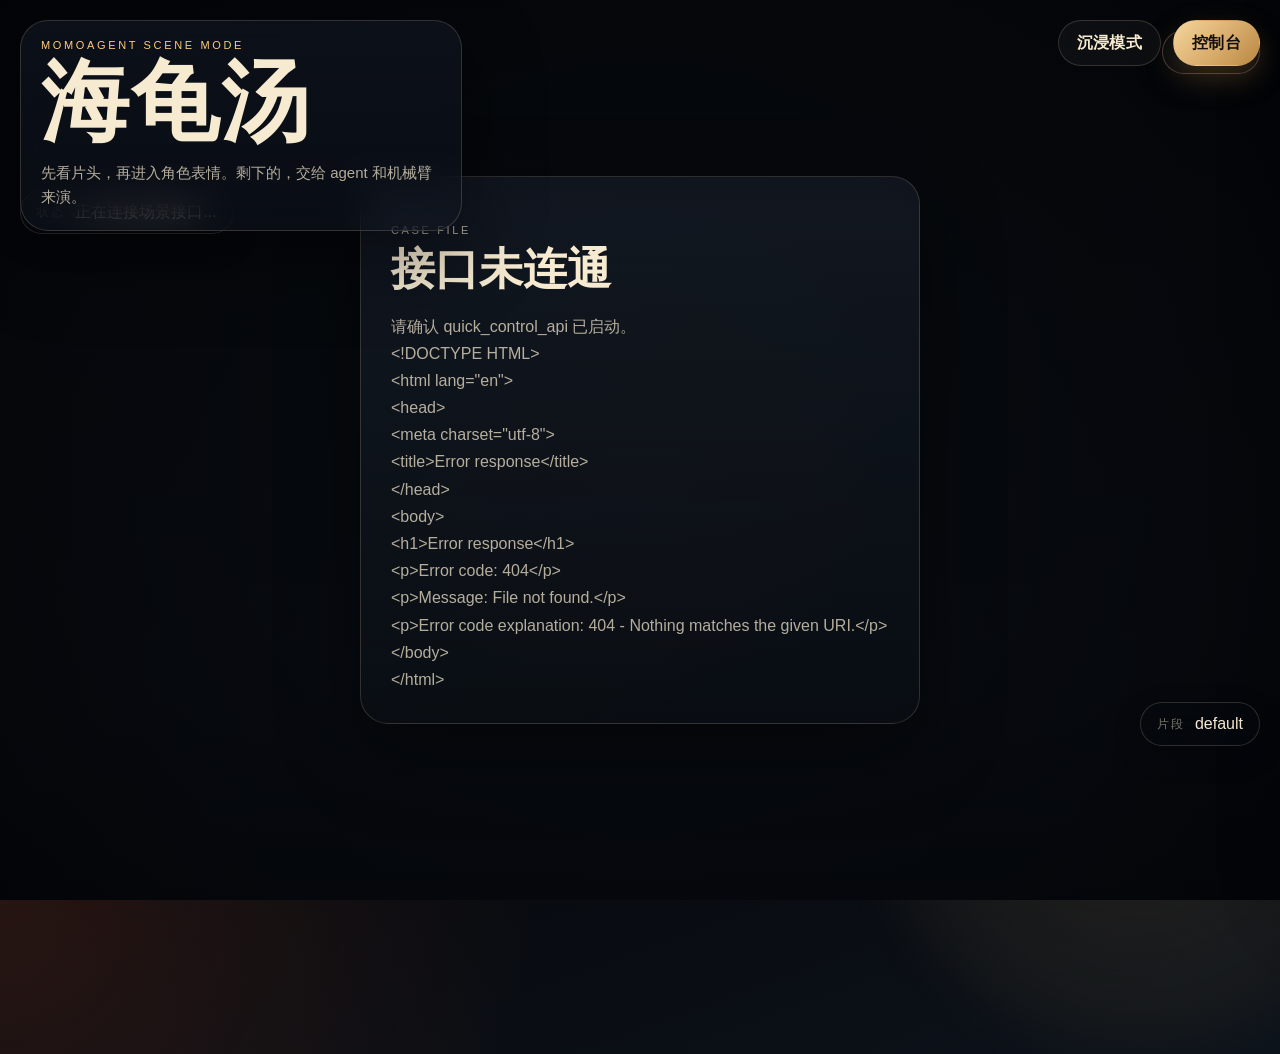
==== Software/Web/index.html @ f63a4a39 "feat: add web interface for MomoAgent with scene control and console - Created index.html for the ma" ====
<!doctype html>
<html lang="zh-CN">
<head>
  <meta charset="utf-8" />
  <meta name="viewport" content="width=device-width, initial-scale=1, viewport-fit=cover" />
  <title>海龟汤 | MomoAgent Scene</title>
  <link rel="stylesheet" href="./styles.css" />
</head>
<body>
  <div class="app-shell">
    <div class="backdrop-halo halo-left"></div>
    <div class="backdrop-halo halo-right"></div>
    <div class="film-grain"></div>

    <header class="hud">
      <div class="brand-block">
        <p class="eyebrow">MomoAgent Scene Mode</p>
        <h1>海龟汤</h1>
        <p class="tagline">先看片头，再进入角色表情。剩下的，交给 agent 和机械臂来演。</p>
      </div>

      <div class="hud-actions">
        <button id="fullscreenButton" class="ghost-button" type="button">沉浸模式</button>
        <button id="consoleToggleButton" class="solid-button" type="button">控制台</button>
      </div>
    </header>

    <main class="stage">
      <video
        id="sceneVideo"
        class="scene-video"
        autoplay
        muted
        playsinline
        preload="auto"
      ></video>

      <div id="sceneFallback" class="scene-fallback">
        <div class="fallback-card">
          <p class="fallback-kicker">Case File</p>
          <h2 id="fallbackTitle">等待片头</h2>
          <p id="fallbackBody">
            页面会优先播放 begin.mp4，然后进入默认角色视频。你也可以让 agent 用 POST 接口切换表情。
          </p>
        </div>
      </div>

      <div class="vignette"></div>

      <div class="scene-pill status-pill">
        <span class="pill-label">状态</span>
        <span id="sceneStatus">正在准备场景...</span>
      </div>

      <div class="scene-pill clip-pill">
        <span class="pill-label">片段</span>
        <span id="clipBadge">default</span>
      </div>

      <div class="scene-pill sync-pill" id="syncBadge">同步中</div>

      <div class="subtitle-wrap">
        <div id="subtitleText" class="subtitle-box"></div>
      </div>
    </main>

    <aside id="consolePanel" class="console-panel">
      <div class="console-card">
        <div class="console-header">
          <div>
            <p class="console-label">Scene Console</p>
            <h2>海龟汤控制台</h2>
          </div>
          <button id="consoleCloseButton" class="icon-button" type="button" aria-label="关闭控制台">×</button>
        </div>

        <section class="panel-section">
          <div class="section-title-row">
            <h3>接口</h3>
            <button id="reloadButton" class="text-button" type="button">重新同步</button>
          </div>
          <label class="field-label" for="apiBaseInput">API Base</label>
          <div class="inline-field">
            <input id="apiBaseInput" type="text" spellcheck="false" placeholder="http://127.0.0.1:8010/" />
            <button id="saveApiButton" class="solid-button compact" type="button">保存</button>
          </div>
          <p class="helper-text" id="apiHintText">
            推荐直接从 quick_control_api 打开这个页面，这样网页和接口天然同域。
          </p>
        </section>

        <section class="panel-section">
          <h3>场景切换</h3>
          <div class="action-grid">
            <button class="scene-action" data-clip="intro" data-loop="false" type="button">片头</button>
            <button class="scene-action" data-clip="default" data-loop="true" type="button">默认</button>
            <button class="scene-action" data-clip="nod" data-loop="false" type="button">点头表情</button>
            <button class="scene-action" data-clip="shake" data-loop="false" type="button">摇头表情</button>
            <button class="scene-action" data-clip="outro" data-loop="false" type="button">结束片段</button>
          </div>
        </section>

        <section class="panel-section">
          <h3>悬浮字幕</h3>
          <label class="field-label" for="subtitleInput">字幕文本</label>
          <textarea id="subtitleInput" rows="3" placeholder="例如：让我再想想，这一刀还不能给你答案。"></textarea>
          <div class="action-row">
            <button id="sendSubtitleButton" class="solid-button" type="button">发送字幕</button>
            <button id="clearSubtitleButton" class="ghost-button" type="button">清空字幕</button>
          </div>
        </section>

        <section class="panel-section">
          <h3>机械臂调试</h3>
          <div class="action-row">
            <button id="hardwareNodButton" class="solid-button" type="button">机械臂点头</button>
            <button id="hardwareShakeButton" class="ghost-button" type="button">机械臂摇头</button>
          </div>
          <p class="helper-text">
            这两个按钮会先检查机械臂 session 是否已连接，必要时自动调用 `session/connect`，再触发动作接口和表情切换。
          </p>
        </section>

        <section class="panel-section">
          <h3>素材约定</h3>
          <ul class="note-list">
            <li>`begin.mp4`：开场片头</li>
            <li>`default.mp4`：默认角色循环</li>
            <li>`nod.mp4`：点头反馈</li>
            <li>`shake.mp4`：摇头反馈</li>
            <li>`end.mp4`：结束片段</li>
          </ul>
          <p class="helper-text">
            素材目录：<code>Software/Master/quick_control_api/runtime/media</code>
          </p>
        </section>

        <section class="panel-section">
          <div class="section-title-row">
            <h3>运行日志</h3>
            <button id="clearLogButton" class="text-button" type="button">清空</button>
          </div>
          <pre id="logOutput" class="log-output">Ready.</pre>
        </section>
      </div>
    </aside>
  </div>

  <script src="./app.js"></script>
</body>
</html>
---- Software/Web/styles.css ----
:root {
  color-scheme: dark;
  --bg-ink: #080b10;
  --bg-deep: #121822;
  --bg-panel: rgba(11, 16, 24, 0.72);
  --bg-panel-strong: rgba(12, 18, 26, 0.88);
  --line-soft: rgba(236, 217, 183, 0.18);
  --line-strong: rgba(236, 217, 183, 0.36);
  --text-main: #f6ead1;
  --text-soft: rgba(246, 234, 209, 0.72);
  --text-dim: rgba(246, 234, 209, 0.48);
  --accent-gold: #d8b168;
  --accent-rust: #8c4b33;
  --accent-amber: #ffcb78;
  --accent-mist: rgba(255, 243, 216, 0.08);
  --shadow-heavy: 0 28px 80px rgba(0, 0, 0, 0.45);
  --radius-card: 28px;
  --radius-pill: 999px;
  --font-display: "Iowan Old Style", "Palatino Linotype", "Book Antiqua", "Noto Serif SC", "Songti SC", serif;
  --font-body: "Avenir Next", "PingFang SC", "Hiragino Sans GB", "Noto Sans SC", sans-serif;
  --font-mono: "SFMono-Regular", "Menlo", "Monaco", "Cascadia Mono", monospace;
}

* {
  box-sizing: border-box;
}

html,
body {
  width: 100%;
  height: 100%;
  margin: 0;
}

body {
  overflow: hidden;
  background:
    radial-gradient(circle at top left, rgba(132, 58, 34, 0.26), transparent 34%),
    radial-gradient(circle at bottom right, rgba(216, 177, 104, 0.16), transparent 30%),
    linear-gradient(160deg, #06080c 0%, #0d131b 46%, #140f10 100%);
  color: var(--text-main);
  font-family: var(--font-body);
}

button,
input,
textarea {
  font: inherit;
}

button {
  cursor: pointer;
}

.app-shell {
  position: relative;
  width: 100%;
  height: 100%;
  isolation: isolate;
}

.backdrop-halo {
  position: absolute;
  inset: auto;
  width: 42vw;
  height: 42vw;
  border-radius: 50%;
  filter: blur(28px);
  pointer-events: none;
  z-index: -3;
  opacity: 0.55;
}

.halo-left {
  top: -10vw;
  left: -8vw;
  background: radial-gradient(circle, rgba(164, 73, 40, 0.3), rgba(164, 73, 40, 0));
}

.halo-right {
  bottom: -12vw;
  right: -10vw;
  background: radial-gradient(circle, rgba(216, 177, 104, 0.24), rgba(216, 177, 104, 0));
}

.film-grain {
  position: absolute;
  inset: 0;
  background-image:
    linear-gradient(rgba(255, 255, 255, 0.02), rgba(255, 255, 255, 0.02)),
    repeating-linear-gradient(
      90deg,
      rgba(255, 255, 255, 0.02) 0,
      rgba(255, 255, 255, 0.02) 1px,
      transparent 1px,
      transparent 4px
    );
  mix-blend-mode: soft-light;
  opacity: 0.4;
  pointer-events: none;
  z-index: -2;
}

.hud {
  position: absolute;
  top: max(20px, env(safe-area-inset-top));
  left: max(20px, env(safe-area-inset-left));
  right: max(20px, env(safe-area-inset-right));
  display: flex;
  align-items: flex-start;
  justify-content: space-between;
  gap: 20px;
  z-index: 10;
}

.brand-block {
  max-width: min(620px, 70vw);
  padding: 18px 20px 20px;
  border: 1px solid var(--line-soft);
  border-radius: var(--radius-card);
  background: linear-gradient(180deg, rgba(14, 19, 29, 0.82), rgba(14, 19, 29, 0.48));
  backdrop-filter: blur(18px);
  box-shadow: var(--shadow-heavy);
}

.eyebrow,
.fallback-kicker,
.console-label {
  margin: 0 0 10px;
  color: var(--accent-amber);
  letter-spacing: 0.24em;
  text-transform: uppercase;
  font-size: 11px;
}

.brand-block h1,
.fallback-card h2,
.console-header h2 {
  margin: 0;
  font-family: var(--font-display);
  font-weight: 600;
}

.brand-block h1 {
  font-size: clamp(44px, 7vw, 88px);
  line-height: 0.95;
  letter-spacing: 0.02em;
}

.tagline {
  margin: 16px 0 0;
  max-width: 48ch;
  color: var(--text-soft);
  font-size: 15px;
  line-height: 1.65;
}

.hud-actions {
  display: flex;
  align-items: center;
  gap: 12px;
}

.solid-button,
.ghost-button,
.text-button,
.icon-button,
.scene-action {
  border: 1px solid transparent;
  border-radius: 999px;
  transition:
    transform 160ms ease,
    border-color 160ms ease,
    background 160ms ease,
    color 160ms ease,
    box-shadow 160ms ease;
}

.solid-button,
.ghost-button,
.scene-action {
  min-height: 46px;
  padding: 0 18px;
  font-weight: 600;
  letter-spacing: 0.02em;
}

.solid-button {
  color: #140f0c;
  background: linear-gradient(135deg, #f5d59b 0%, #c08b45 100%);
  box-shadow: 0 12px 30px rgba(192, 139, 69, 0.28);
}

.solid-button:hover,
.ghost-button:hover,
.scene-action:hover,
.icon-button:hover,
.text-button:hover {
  transform: translateY(-1px);
}

.ghost-button,
.scene-action {
  color: var(--text-main);
  border-color: var(--line-soft);
  background: rgba(255, 244, 224, 0.04);
  backdrop-filter: blur(12px);
}

.text-button,
.icon-button {
  color: var(--accent-amber);
  background: transparent;
}

.text-button {
  padding: 0;
  min-height: auto;
  border: 0;
}

.icon-button {
  width: 42px;
  height: 42px;
  border-color: var(--line-soft);
  border-radius: 50%;
  font-size: 28px;
  line-height: 1;
}

.solid-button.compact {
  min-height: 42px;
  padding: 0 16px;
}

.stage {
  position: absolute;
  inset: 0;
  overflow: hidden;
}

.scene-video,
.scene-fallback,
.vignette {
  position: absolute;
  inset: 0;
}

.scene-video {
  width: 100%;
  height: 100%;
  object-fit: cover;
  background: #050608;
  filter: saturate(0.88) contrast(1.03) brightness(0.82);
}

.scene-fallback {
  display: grid;
  place-items: center;
  padding: 32px;
  background:
    linear-gradient(180deg, rgba(8, 12, 18, 0.58), rgba(8, 12, 18, 0.88)),
    radial-gradient(circle at center, rgba(159, 96, 58, 0.2), transparent 35%);
}

.scene-fallback.is-hidden {
  display: none;
}

.fallback-card {
  width: min(560px, 100%);
  padding: 30px;
  border-radius: var(--radius-card);
  border: 1px solid var(--line-soft);
  background:
    linear-gradient(180deg, rgba(18, 24, 34, 0.9), rgba(10, 14, 20, 0.86)),
    linear-gradient(135deg, rgba(255, 203, 120, 0.06), transparent);
  box-shadow: var(--shadow-heavy);
}

.fallback-card h2 {
  font-size: clamp(28px, 4vw, 44px);
}

.fallback-card p {
  margin: 14px 0 0;
  color: var(--text-soft);
  line-height: 1.7;
  white-space: pre-line;
}

.vignette {
  background:
    radial-gradient(circle at center, transparent 44%, rgba(4, 5, 9, 0.35) 72%, rgba(2, 3, 6, 0.7) 100%),
    linear-gradient(180deg, rgba(3, 6, 10, 0.5) 0%, transparent 24%, transparent 76%, rgba(3, 6, 10, 0.56) 100%);
  pointer-events: none;
}

.scene-pill {
  position: absolute;
  display: inline-flex;
  align-items: center;
  gap: 10px;
  min-height: 44px;
  padding: 10px 16px;
  border: 1px solid var(--line-soft);
  border-radius: var(--radius-pill);
  background: rgba(6, 10, 15, 0.54);
  backdrop-filter: blur(14px);
  box-shadow: 0 10px 30px rgba(0, 0, 0, 0.2);
}

.status-pill {
  top: calc(max(20px, env(safe-area-inset-top)) + 170px);
  left: max(20px, env(safe-area-inset-left));
  max-width: min(420px, calc(100vw - 40px));
}

.clip-pill {
  right: max(20px, env(safe-area-inset-right));
  bottom: 154px;
}

.sync-pill {
  right: max(20px, env(safe-area-inset-right));
  top: calc(max(20px, env(safe-area-inset-top)) + 10px);
  color: var(--accent-amber);
}

.sync-pill.is-offline {
  color: #f7a89d;
  border-color: rgba(247, 168, 157, 0.28);
}

.pill-label {
  color: var(--text-dim);
  font-size: 12px;
  text-transform: uppercase;
  letter-spacing: 0.18em;
}

.subtitle-wrap {
  position: absolute;
  left: 24px;
  right: 24px;
  bottom: max(36px, env(safe-area-inset-bottom));
  display: grid;
  place-items: center;
  pointer-events: none;
}

.subtitle-box {
  min-width: min(280px, 100%);
  max-width: min(840px, 100%);
  min-height: 30px;
  padding: 18px 24px;
  border-radius: 24px;
  border: 1px solid rgba(255, 242, 215, 0.2);
  background: linear-gradient(180deg, rgba(12, 17, 24, 0.74), rgba(10, 14, 20, 0.88));
  color: var(--text-main);
  font-size: clamp(18px, 2vw, 24px);
  line-height: 1.5;
  letter-spacing: 0.01em;
  text-align: center;
  backdrop-filter: blur(18px);
  box-shadow: 0 18px 40px rgba(0, 0, 0, 0.28);
  opacity: 0;
  transform: translateY(14px);
  transition:
    opacity 240ms ease,
    transform 240ms ease;
}

.subtitle-box.is-visible {
  opacity: 1;
  transform: translateY(0);
}

.console-panel {
  position: absolute;
  top: 0;
  right: 0;
  width: min(420px, calc(100vw - 20px));
  height: 100%;
  padding: 18px 18px 18px 0;
  transform: translateX(calc(100% + 24px));
  transition: transform 260ms ease;
  z-index: 20;
}

.console-panel.is-open {
  transform: translateX(0);
}

.console-card {
  height: 100%;
  display: flex;
  flex-direction: column;
  gap: 18px;
  padding: 22px 20px 20px;
  border-radius: 30px 0 0 30px;
  border: 1px solid var(--line-soft);
  background:
    linear-gradient(180deg, rgba(11, 16, 24, 0.96), rgba(8, 12, 18, 0.9)),
    linear-gradient(160deg, rgba(216, 177, 104, 0.06), transparent 30%);
  backdrop-filter: blur(18px);
  box-shadow: var(--shadow-heavy);
  overflow: auto;
}

.console-header,
.section-title-row,
.action-row,
.inline-field {
  display: flex;
  align-items: center;
  gap: 12px;
}

.console-header,
.section-title-row {
  justify-content: space-between;
}

.panel-section {
  padding: 14px 0 0;
  border-top: 1px solid rgba(236, 217, 183, 0.1);
}

.panel-section:first-of-type {
  padding-top: 0;
  border-top: 0;
}

.panel-section h3 {
  margin: 0 0 12px;
  font-family: var(--font-display);
  font-size: 22px;
  font-weight: 600;
}

.field-label,
.helper-text,
.note-list,
.log-output,
code {
  font-family: var(--font-body);
}

.field-label {
  display: block;
  margin-bottom: 8px;
  color: var(--text-dim);
  font-size: 13px;
  letter-spacing: 0.08em;
  text-transform: uppercase;
}

.inline-field input,
textarea {
  width: 100%;
  border: 1px solid var(--line-soft);
  border-radius: 18px;
  background: rgba(255, 247, 231, 0.04);
  color: var(--text-main);
  padding: 14px 16px;
  outline: none;
  transition: border-color 160ms ease, background 160ms ease;
}

.inline-field input:focus,
textarea:focus {
  border-color: var(--line-strong);
  background: rgba(255, 247, 231, 0.08);
}

textarea {
  resize: vertical;
  min-height: 88px;
}

.helper-text {
  margin: 10px 0 0;
  color: var(--text-soft);
  font-size: 13px;
  line-height: 1.6;
}

.action-grid {
  display: grid;
  grid-template-columns: repeat(2, minmax(0, 1fr));
  gap: 10px;
}

.action-grid .scene-action:last-child:nth-child(odd) {
  grid-column: 1 / -1;
}

.action-row {
  flex-wrap: wrap;
}

.note-list {
  margin: 0;
  padding-left: 18px;
  color: var(--text-soft);
  line-height: 1.8;
}

code {
  color: var(--accent-amber);
  font-family: var(--font-mono);
  font-size: 0.94em;
}

.log-output {
  margin: 0;
  padding: 14px 16px;
  min-height: 130px;
  max-height: 220px;
  overflow: auto;
  border-radius: 18px;
  border: 1px solid rgba(236, 217, 183, 0.1);
  background: rgba(3, 5, 8, 0.55);
  color: #f8e3b2;
  font-family: var(--font-mono);
  font-size: 12px;
  line-height: 1.6;
  white-space: pre-wrap;
}

@media (max-width: 900px) {
  .hud {
    flex-direction: column;
    align-items: stretch;
  }

  .brand-block {
    max-width: none;
  }

  .hud-actions {
    justify-content: space-between;
  }

  .status-pill {
    top: auto;
    left: 20px;
    right: 20px;
    bottom: 146px;
    max-width: none;
  }

  .clip-pill {
    left: 20px;
    right: auto;
    bottom: 92px;
  }

  .sync-pill {
    right: 20px;
  }

  .console-panel {
    width: 100%;
    padding: 0;
    transform: translateY(100%);
  }

  .console-panel.is-open {
    transform: translateY(0);
  }

  .console-card {
    border-radius: 30px 30px 0 0;
    padding-bottom: calc(22px + env(safe-area-inset-bottom));
  }
}

@media (max-width: 640px) {
  .brand-block {
    padding: 16px 16px 18px;
  }

  .hud {
    top: max(12px, env(safe-area-inset-top));
    left: max(12px, env(safe-area-inset-left));
    right: max(12px, env(safe-area-inset-right));
  }

  .status-pill,
  .clip-pill,
  .sync-pill {
    transform: scale(0.96);
    transform-origin: right top;
  }

  .subtitle-wrap {
    left: 14px;
    right: 14px;
    bottom: max(14px, env(safe-area-inset-bottom));
  }

  .subtitle-box {
    padding: 16px 18px;
  }

  .action-grid {
    grid-template-columns: 1fr;
  }
}
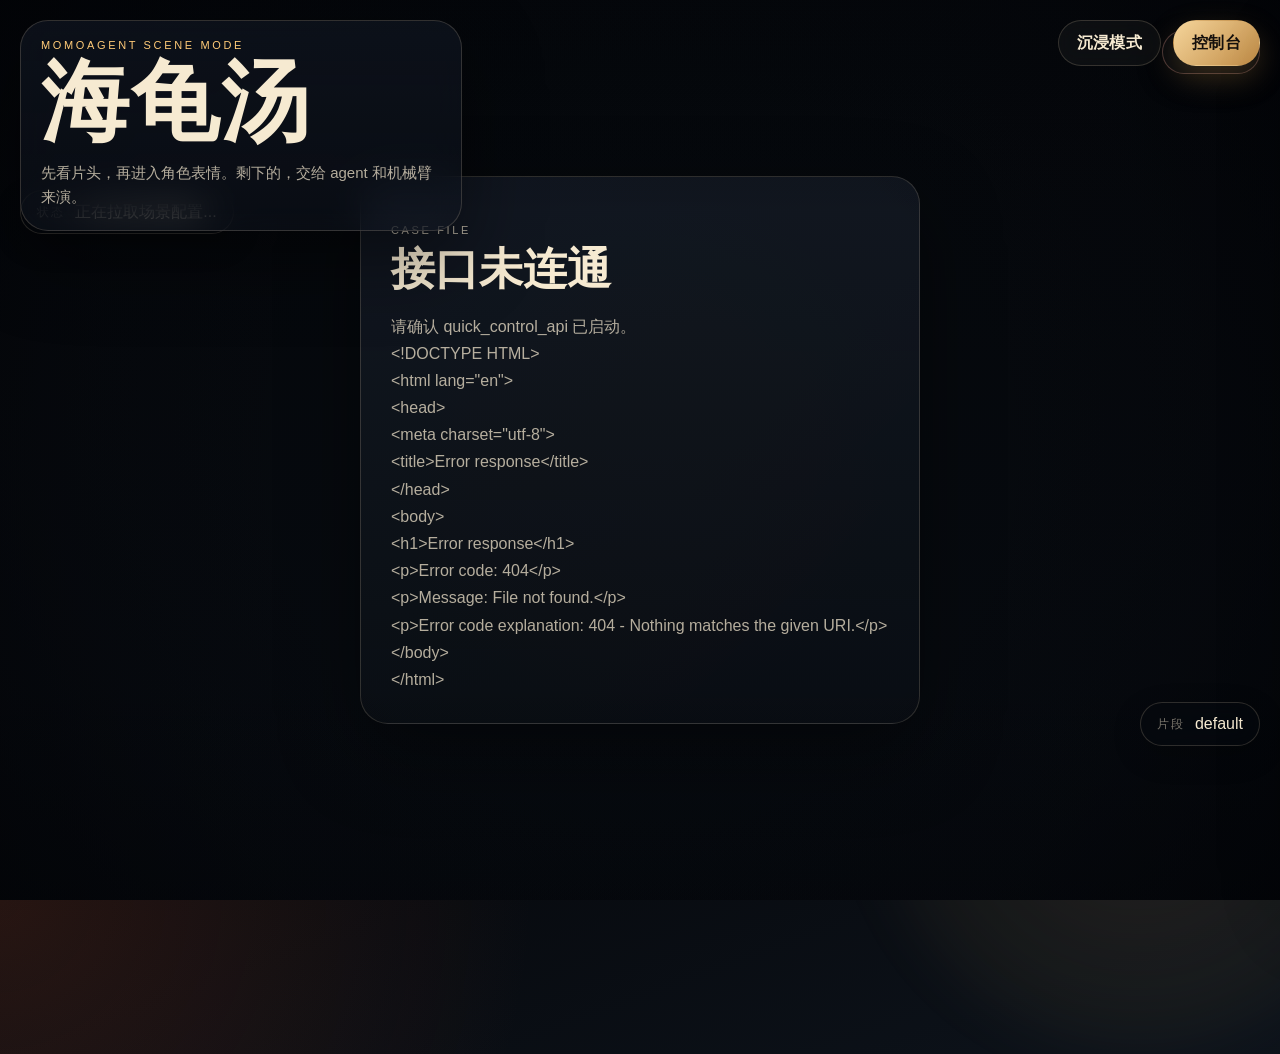
==== commit 39ec1587: "feat: Implement HaiGuiTang agent interaction and update related components - Add `haiguitang_agent.p" ====
--- a/Software/Web/index.html
+++ b/Software/Web/index.html
@@ -4,7 +4,7 @@
   <meta charset="utf-8" />
   <meta name="viewport" content="width=device-width, initial-scale=1, viewport-fit=cover" />
   <title>海龟汤 | MomoAgent Scene</title>
-  <link rel="stylesheet" href="./styles.css" />
+  <link rel="stylesheet" href="./styles.css?v=20260416e" />
 </head>
 <body>
   <div class="app-shell">
@@ -90,6 +90,18 @@
         </section>
 
         <section class="panel-section">
+          <h3>Agent 互动</h3>
+          <label class="field-label" for="agentPromptInput">发给 OpenClaw</label>
+          <textarea id="agentPromptInput" rows="3" placeholder="例如：我猜这件事和死者自己有关吗？"></textarea>
+          <div class="action-row">
+            <button id="agentAskButton" class="solid-button" type="button">问 Agent</button>
+          </div>
+          <p class="helper-text">
+            这会调用 <code>POST /api/v1/haiguitang/agent/turn</code>，由后端统一完成 OpenClaw 对话、字幕切换、表情片段和点头/摇头动作。后面接 STT 时也可以直接复用这条接口。
+          </p>
+        </section>
+
+        <section class="panel-section">
           <h3>场景切换</h3>
           <div class="action-grid">
             <button class="scene-action" data-clip="intro" data-loop="false" type="button">片头</button>
@@ -146,6 +158,6 @@
     </aside>
   </div>
 
-  <script src="./app.js"></script>
+  <script src="./app.js?v=20260416e"></script>
 </body>
 </html>
--- a/Software/Web/styles.css
+++ b/Software/Web/styles.css
@@ -199,6 +199,17 @@
   transform: translateY(-1px);
 }
 
+.solid-button:disabled,
+.ghost-button:disabled,
+.scene-action:disabled,
+.icon-button:disabled,
+.text-button:disabled {
+  opacity: 0.58;
+  cursor: wait;
+  transform: none;
+  box-shadow: none;
+}
+
 .ghost-button,
 .scene-action {
   color: var(--text-main);
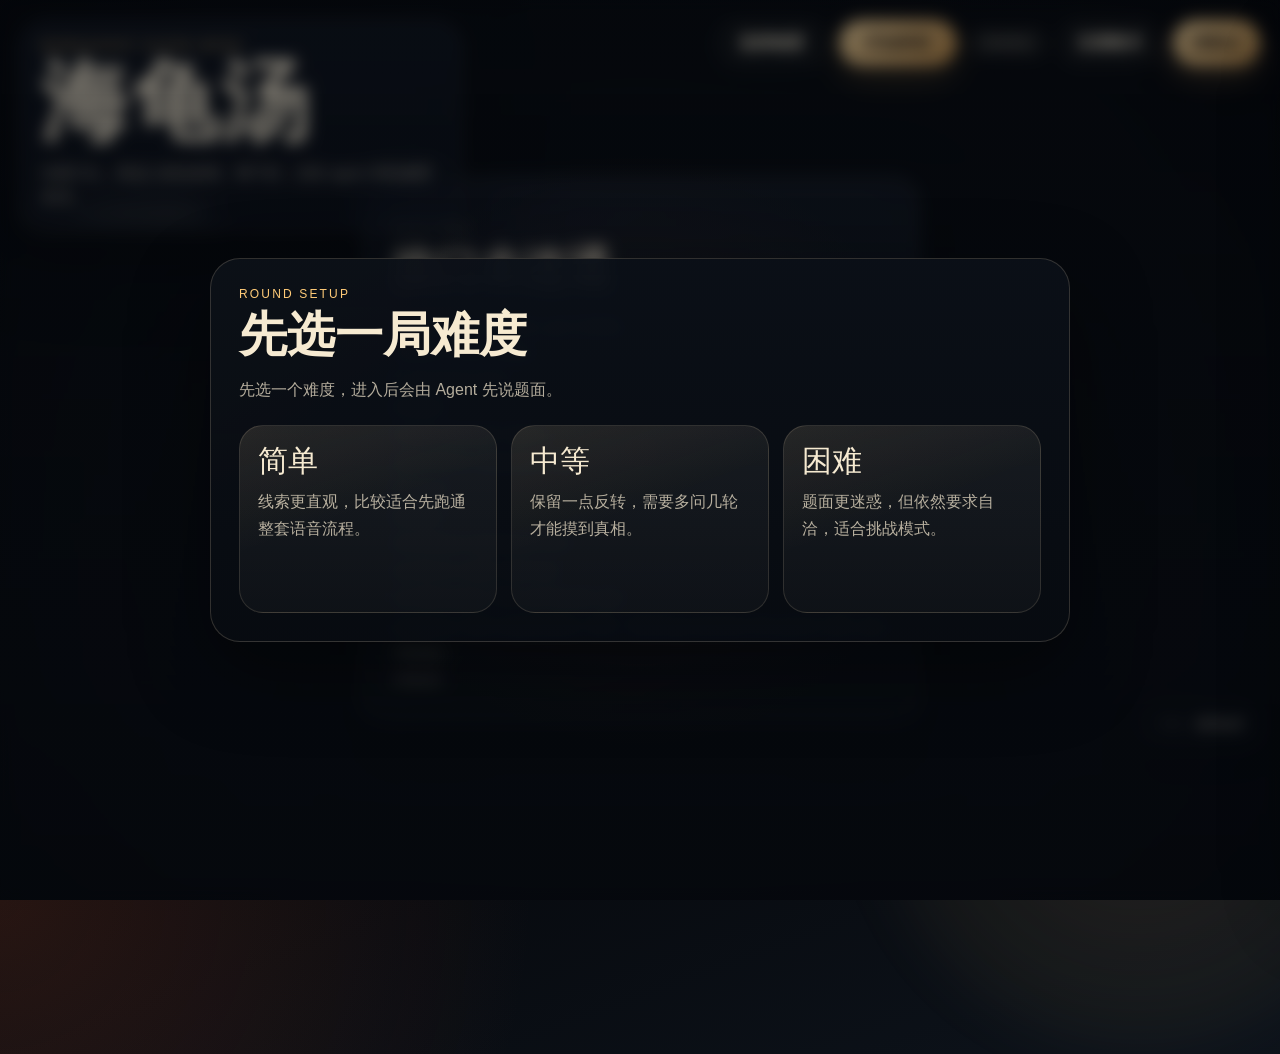
==== commit 6c63ddae: "Remove unused skills and code related to DJI camera capture and MomoAgent control. This includes the" ====
--- a/Software/Web/index.html
+++ b/Software/Web/index.html
@@ -4,7 +4,7 @@
   <meta charset="utf-8" />
   <meta name="viewport" content="width=device-width, initial-scale=1, viewport-fit=cover" />
   <title>海龟汤 | MomoAgent Scene</title>
-  <link rel="stylesheet" href="./styles.css?v=20260416e" />
+  <link rel="stylesheet" href="./styles.css?v=20260421voice6" />
 </head>
 <body>
   <div class="app-shell">
@@ -20,6 +20,9 @@
       </div>
 
       <div class="hud-actions">
+        <button id="difficultyButton" class="ghost-button difficulty-button" type="button">选择难度</button>
+        <button id="voiceModeButton" class="solid-button voice-button" type="button">开始录音</button>
+        <span id="voiceModeBadge" class="micro-badge">等待录音</span>
         <button id="fullscreenButton" class="ghost-button" type="button">沉浸模式</button>
         <button id="consoleToggleButton" class="solid-button" type="button">控制台</button>
       </div>
@@ -59,10 +62,61 @@
 
       <div class="scene-pill sync-pill" id="syncBadge">同步中</div>
 
+      <div id="riddleCard" class="riddle-card">
+        <div class="riddle-card-header">
+          <span class="riddle-card-kicker">当前谜题</span>
+          <span id="riddleStatusBadge" class="micro-badge">等待开局</span>
+        </div>
+        <div id="riddleText" class="riddle-card-text"></div>
+      </div>
+
+      <div id="turnCard" class="turn-card">
+        <div class="turn-card-header">
+          <span class="turn-card-kicker">本轮问答</span>
+        </div>
+        <div class="turn-card-block">
+          <p class="turn-card-role">你问</p>
+          <div id="turnUserText" class="turn-card-text"></div>
+        </div>
+        <div class="turn-card-block">
+          <p class="turn-card-role">Agent 答</p>
+          <div id="turnAgentText" class="turn-card-text"></div>
+        </div>
+      </div>
+
+      <div id="userSpeechWrap" class="user-speech-wrap">
+        <span class="user-speech-label">本次录音</span>
+        <div id="userSpeechText" class="user-speech-box"></div>
+      </div>
+
       <div class="subtitle-wrap">
         <div id="subtitleText" class="subtitle-box"></div>
       </div>
     </main>
+
+    <div id="modePicker" class="mode-picker">
+      <div class="mode-picker-card">
+        <p class="mode-picker-kicker">Round Setup</p>
+        <h2>先选一局难度</h2>
+        <p id="modePickerHelpText" class="mode-picker-text">
+          进入后会由 Agent 先说题面。你听完后点击“开始录音”，就能开始和 Agent 对话。
+        </p>
+        <div class="mode-picker-grid">
+          <button class="mode-card" data-difficulty="easy" type="button">
+            <span class="mode-card-title">简单</span>
+            <span class="mode-card-body">线索更直观，比较适合先跑通整套语音流程。</span>
+          </button>
+          <button class="mode-card" data-difficulty="medium" type="button">
+            <span class="mode-card-title">中等</span>
+            <span class="mode-card-body">保留一点反转，需要多问几轮才能摸到真相。</span>
+          </button>
+          <button class="mode-card" data-difficulty="hard" type="button">
+            <span class="mode-card-title">困难</span>
+            <span class="mode-card-body">题面更迷惑，但依然要求自洽，适合挑战模式。</span>
+          </button>
+        </div>
+      </div>
+    </div>
 
     <aside id="consolePanel" class="console-panel">
       <div class="console-card">
@@ -99,6 +153,39 @@
           <p class="helper-text">
             这会调用 <code>POST /api/v1/haiguitang/agent/turn</code>，由后端统一完成 OpenClaw 对话、字幕切换、表情片段和点头/摇头动作。后面接 STT 时也可以直接复用这条接口。
           </p>
+        </section>
+
+        <section class="panel-section">
+          <div class="section-title-row">
+            <h3>实时 STT</h3>
+            <span id="sttStateBadge" class="micro-badge">未连接</span>
+          </div>
+          <p class="helper-text">
+            浏览器会采集麦克风音频，转成 <code>16kHz / mono / PCM</code>，通过 <code>WS /api/v1/ws/stt</code> 转发到 AWS Transcribe。这里只做调试，不会把 AWS 密钥暴露给网页。
+          </p>
+          <label class="field-label" for="audioInputSelect">麦克风输入</label>
+          <div class="inline-field">
+            <select id="audioInputSelect"></select>
+            <button id="audioInputRefreshButton" class="ghost-button compact" type="button">刷新设备</button>
+          </div>
+          <p id="audioInputHintText" class="helper-text">
+            现在默认只会用浏览器当前默认麦克风。你可以在这里明确选 AirPods。
+          </p>
+          <div class="action-row">
+            <button id="sttStartButton" class="solid-button" type="button">开始听写</button>
+            <button id="sttStopButton" class="ghost-button" type="button" disabled>停止</button>
+            <button id="sttClearButton" class="ghost-button" type="button">清空</button>
+            <button id="sttUsePromptButton" class="ghost-button" type="button">填入 Agent</button>
+          </div>
+          <p id="sttMetaText" class="helper-text">等待连接 AWS 实时 STT。</p>
+          <div class="transcript-card">
+            <p class="transcript-label">最终结果</p>
+            <div id="sttFinalText" class="transcript-output">还没有转写结果。</div>
+          </div>
+          <div class="transcript-card transcript-card-live">
+            <p class="transcript-label">实时片段</p>
+            <div id="sttPartialText" class="transcript-output transcript-output-live">等待你开始说话。</div>
+          </div>
         </section>
 
         <section class="panel-section">
@@ -158,6 +245,6 @@
     </aside>
   </div>
 
-  <script src="./app.js?v=20260416e"></script>
+  <script src="./app.js?v=20260421voice6"></script>
 </body>
 </html>
--- a/Software/Web/styles.css
+++ b/Software/Web/styles.css
@@ -44,6 +44,7 @@
 
 button,
 input,
+select,
 textarea {
   font: inherit;
 }
@@ -158,7 +159,9 @@
 .hud-actions {
   display: flex;
   align-items: center;
+  flex-wrap: wrap;
   gap: 12px;
+  justify-content: flex-end;
 }
 
 .solid-button,
@@ -191,6 +194,50 @@
   box-shadow: 0 12px 30px rgba(192, 139, 69, 0.28);
 }
 
+.voice-button {
+  min-width: 118px;
+}
+
+.difficulty-button {
+  min-width: 110px;
+}
+
+.voice-button.is-active {
+  color: var(--text-main);
+  border-color: rgba(255, 203, 120, 0.28);
+  background:
+    linear-gradient(135deg, rgba(255, 232, 182, 0.14), rgba(140, 75, 51, 0.4)),
+    rgba(255, 247, 231, 0.06);
+  box-shadow: 0 16px 34px rgba(140, 75, 51, 0.22);
+}
+
+.voice-button.is-listening {
+  border-color: rgba(255, 203, 120, 0.44);
+  box-shadow:
+    0 0 0 1px rgba(255, 203, 120, 0.16),
+    0 18px 38px rgba(216, 177, 104, 0.24);
+  animation: voice-pulse 1.7s ease-in-out infinite;
+}
+
+.voice-button.is-thinking {
+  border-color: rgba(255, 203, 120, 0.36);
+  background:
+    linear-gradient(135deg, rgba(240, 201, 124, 0.24), rgba(89, 55, 34, 0.5)),
+    rgba(255, 247, 231, 0.06);
+}
+
+.voice-button.is-speaking {
+  border-color: rgba(255, 203, 120, 0.48);
+  background:
+    linear-gradient(135deg, rgba(255, 232, 182, 0.22), rgba(116, 63, 42, 0.52)),
+    rgba(255, 247, 231, 0.08);
+}
+
+.voice-button.is-error {
+  border-color: rgba(247, 168, 157, 0.36);
+  box-shadow: 0 14px 30px rgba(140, 75, 51, 0.2);
+}
+
 .solid-button:hover,
 .ghost-button:hover,
 .scene-action:hover,
@@ -222,6 +269,39 @@
 .icon-button {
   color: var(--accent-amber);
   background: transparent;
+}
+
+.micro-badge {
+  display: inline-flex;
+  align-items: center;
+  min-height: 28px;
+  padding: 0 12px;
+  border: 1px solid var(--line-soft);
+  border-radius: var(--radius-pill);
+  background: rgba(255, 243, 216, 0.06);
+  color: var(--text-soft);
+  font-size: 12px;
+  letter-spacing: 0.06em;
+  text-transform: uppercase;
+}
+
+.micro-badge.is-live {
+  border-color: rgba(255, 203, 120, 0.44);
+  background: rgba(255, 203, 120, 0.16);
+  color: var(--accent-amber);
+}
+
+.micro-badge.is-listening,
+.micro-badge.is-thinking,
+.micro-badge.is-speaking {
+  border-color: rgba(255, 203, 120, 0.44);
+  color: var(--accent-amber);
+}
+
+.micro-badge.is-error {
+  border-color: rgba(247, 168, 157, 0.32);
+  background: rgba(140, 75, 51, 0.18);
+  color: #f7c7bd;
 }
 
 .text-button {
@@ -327,6 +407,120 @@
   max-width: min(420px, calc(100vw - 40px));
 }
 
+.riddle-card {
+  position: absolute;
+  top: calc(max(20px, env(safe-area-inset-top)) + 234px);
+  left: max(20px, env(safe-area-inset-left));
+  width: min(460px, calc(100vw - 40px));
+  padding: 16px 18px;
+  border: 1px solid var(--line-soft);
+  border-radius: 24px;
+  background:
+    linear-gradient(180deg, rgba(11, 16, 24, 0.88), rgba(8, 12, 18, 0.72)),
+    linear-gradient(150deg, rgba(216, 177, 104, 0.08), transparent 42%);
+  backdrop-filter: blur(18px);
+  box-shadow: 0 16px 36px rgba(0, 0, 0, 0.24);
+  opacity: 0;
+  transform: translateY(12px);
+  pointer-events: none;
+  transition:
+    opacity 220ms ease,
+    transform 220ms ease;
+}
+
+.riddle-card.is-visible {
+  opacity: 1;
+  transform: translateY(0);
+}
+
+.riddle-card-header {
+  display: flex;
+  align-items: center;
+  justify-content: space-between;
+  gap: 12px;
+}
+
+.riddle-card-kicker {
+  color: var(--accent-amber);
+  font-size: 12px;
+  letter-spacing: 0.18em;
+  text-transform: uppercase;
+}
+
+.riddle-card-text {
+  margin-top: 12px;
+  max-height: min(32vh, 240px);
+  overflow: auto;
+  color: var(--text-main);
+  line-height: 1.75;
+  white-space: pre-wrap;
+  word-break: break-word;
+}
+
+.turn-card {
+  position: absolute;
+  top: calc(max(20px, env(safe-area-inset-top)) + 234px);
+  right: max(20px, env(safe-area-inset-right));
+  width: min(460px, calc(100vw - 40px));
+  padding: 16px 18px;
+  border: 1px solid var(--line-soft);
+  border-radius: 24px;
+  background:
+    linear-gradient(180deg, rgba(11, 16, 24, 0.88), rgba(8, 12, 18, 0.72)),
+    linear-gradient(150deg, rgba(216, 177, 104, 0.08), transparent 42%);
+  backdrop-filter: blur(18px);
+  box-shadow: 0 16px 36px rgba(0, 0, 0, 0.24);
+  opacity: 0;
+  transform: translateY(12px);
+  pointer-events: none;
+  transition:
+    opacity 220ms ease,
+    transform 220ms ease;
+}
+
+.turn-card.is-visible {
+  opacity: 1;
+  transform: translateY(0);
+}
+
+.turn-card-header {
+  display: flex;
+  align-items: center;
+  justify-content: space-between;
+  gap: 12px;
+}
+
+.turn-card-kicker,
+.turn-card-role {
+  color: var(--accent-amber);
+  letter-spacing: 0.16em;
+  text-transform: uppercase;
+}
+
+.turn-card-kicker {
+  font-size: 12px;
+}
+
+.turn-card-block + .turn-card-block {
+  margin-top: 14px;
+  padding-top: 14px;
+  border-top: 1px solid rgba(236, 217, 183, 0.1);
+}
+
+.turn-card-role {
+  margin: 0 0 8px;
+  font-size: 11px;
+}
+
+.turn-card-text {
+  max-height: min(18vh, 150px);
+  overflow: auto;
+  color: var(--text-main);
+  line-height: 1.7;
+  white-space: pre-wrap;
+  word-break: break-word;
+}
+
 .clip-pill {
   right: max(20px, env(safe-area-inset-right));
   bottom: 154px;
@@ -358,6 +552,50 @@
   display: grid;
   place-items: center;
   pointer-events: none;
+}
+
+.user-speech-wrap {
+  position: absolute;
+  left: 24px;
+  right: 24px;
+  bottom: calc(max(36px, env(safe-area-inset-bottom)) + 108px);
+  display: grid;
+  place-items: center;
+  pointer-events: none;
+  opacity: 0;
+  transform: translateY(10px);
+  transition:
+    opacity 220ms ease,
+    transform 220ms ease;
+}
+
+.user-speech-wrap.is-visible {
+  opacity: 1;
+  transform: translateY(0);
+}
+
+.user-speech-box {
+  width: min(700px, 100%);
+  min-height: 28px;
+  padding: 14px 18px;
+  border-radius: 20px;
+  border: 1px solid rgba(255, 242, 215, 0.12);
+  background: linear-gradient(180deg, rgba(12, 17, 24, 0.5), rgba(10, 14, 20, 0.72));
+  color: rgba(246, 234, 209, 0.86);
+  font-size: clamp(15px, 1.4vw, 18px);
+  line-height: 1.6;
+  text-align: center;
+  white-space: pre-wrap;
+  word-break: break-word;
+  backdrop-filter: blur(14px);
+}
+
+.user-speech-label {
+  margin-bottom: 8px;
+  color: var(--accent-amber);
+  font-size: 12px;
+  letter-spacing: 0.16em;
+  text-transform: uppercase;
 }
 
 .subtitle-box {
@@ -387,6 +625,115 @@
   transform: translateY(0);
 }
 
+.mode-picker {
+  position: absolute;
+  inset: 0;
+  display: grid;
+  place-items: center;
+  padding: 24px;
+  background:
+    linear-gradient(180deg, rgba(6, 9, 14, 0.48), rgba(6, 9, 14, 0.72)),
+    radial-gradient(circle at center, rgba(140, 75, 51, 0.16), transparent 38%);
+  backdrop-filter: blur(8px);
+  z-index: 14;
+  opacity: 0;
+  pointer-events: none;
+  transition: opacity 220ms ease;
+}
+
+.mode-picker.is-open {
+  opacity: 1;
+  pointer-events: auto;
+}
+
+.mode-picker-card {
+  width: min(860px, 100%);
+  padding: 28px;
+  border-radius: 30px;
+  border: 1px solid var(--line-soft);
+  background:
+    linear-gradient(180deg, rgba(11, 16, 24, 0.95), rgba(8, 12, 18, 0.9)),
+    linear-gradient(150deg, rgba(216, 177, 104, 0.08), transparent 42%);
+  box-shadow: var(--shadow-heavy);
+}
+
+.mode-picker-kicker {
+  margin: 0 0 10px;
+  color: var(--accent-amber);
+  letter-spacing: 0.18em;
+  text-transform: uppercase;
+  font-size: 12px;
+}
+
+.mode-picker-card h2 {
+  margin: 0;
+  font-family: var(--font-display);
+  font-size: clamp(34px, 4vw, 48px);
+  line-height: 1.02;
+}
+
+.mode-picker-text {
+  margin: 16px 0 0;
+  max-width: 52ch;
+  color: var(--text-soft);
+  line-height: 1.7;
+}
+
+.mode-picker-grid {
+  display: grid;
+  grid-template-columns: repeat(3, minmax(0, 1fr));
+  gap: 14px;
+  margin-top: 22px;
+}
+
+.mode-card {
+  display: flex;
+  flex-direction: column;
+  align-items: flex-start;
+  gap: 12px;
+  min-height: 188px;
+  padding: 20px 18px;
+  border: 1px solid rgba(236, 217, 183, 0.14);
+  border-radius: 24px;
+  background:
+    linear-gradient(180deg, rgba(255, 247, 231, 0.06), rgba(255, 247, 231, 0.03)),
+    linear-gradient(160deg, rgba(216, 177, 104, 0.08), transparent 46%);
+  color: var(--text-main);
+  text-align: left;
+  transition:
+    transform 180ms ease,
+    border-color 180ms ease,
+    background 180ms ease,
+    box-shadow 180ms ease;
+}
+
+.mode-card:hover,
+.mode-card.is-selected {
+  transform: translateY(-2px);
+  border-color: rgba(255, 203, 120, 0.34);
+  background:
+    linear-gradient(180deg, rgba(255, 247, 231, 0.1), rgba(255, 247, 231, 0.04)),
+    linear-gradient(160deg, rgba(216, 177, 104, 0.14), transparent 46%);
+  box-shadow: 0 18px 38px rgba(0, 0, 0, 0.24);
+}
+
+.mode-card-title {
+  font-family: var(--font-display);
+  font-size: 30px;
+  line-height: 1;
+}
+
+.mode-card-body {
+  color: var(--text-soft);
+  line-height: 1.7;
+}
+
+.mode-picker.is-busy .mode-card {
+  opacity: 0.6;
+  cursor: wait;
+  transform: none;
+}
+
 .console-panel {
   position: absolute;
   top: 0;
@@ -468,6 +815,7 @@
 }
 
 .inline-field input,
+select,
 textarea {
   width: 100%;
   border: 1px solid var(--line-soft);
@@ -480,9 +828,14 @@
 }
 
 .inline-field input:focus,
+select:focus,
 textarea:focus {
   border-color: var(--line-strong);
   background: rgba(255, 247, 231, 0.08);
+}
+
+select {
+  appearance: none;
 }
 
 textarea {
@@ -495,6 +848,38 @@
   color: var(--text-soft);
   font-size: 13px;
   line-height: 1.6;
+}
+
+.transcript-card {
+  margin-top: 14px;
+  padding: 14px 16px;
+  border-radius: 18px;
+  border: 1px solid var(--line-soft);
+  background: rgba(255, 247, 231, 0.04);
+}
+
+.transcript-card-live {
+  background: rgba(216, 177, 104, 0.06);
+}
+
+.transcript-label {
+  margin: 0 0 8px;
+  color: var(--accent-amber);
+  font-size: 12px;
+  letter-spacing: 0.12em;
+  text-transform: uppercase;
+}
+
+.transcript-output {
+  min-height: 54px;
+  color: var(--text-main);
+  line-height: 1.7;
+  white-space: pre-wrap;
+  word-break: break-word;
+}
+
+.transcript-output-live {
+  color: var(--text-soft);
 }
 
 .action-grid {
@@ -540,6 +925,26 @@
   white-space: pre-wrap;
 }
 
+@keyframes voice-pulse {
+  0% {
+    box-shadow:
+      0 0 0 1px rgba(255, 203, 120, 0.14),
+      0 18px 34px rgba(216, 177, 104, 0.18);
+  }
+
+  50% {
+    box-shadow:
+      0 0 0 1px rgba(255, 203, 120, 0.28),
+      0 20px 42px rgba(216, 177, 104, 0.3);
+  }
+
+  100% {
+    box-shadow:
+      0 0 0 1px rgba(255, 203, 120, 0.14),
+      0 18px 34px rgba(216, 177, 104, 0.18);
+  }
+}
+
 @media (max-width: 900px) {
   .hud {
     flex-direction: column;
@@ -551,7 +956,7 @@
   }
 
   .hud-actions {
-    justify-content: space-between;
+    justify-content: flex-start;
   }
 
   .status-pill {
@@ -562,6 +967,22 @@
     max-width: none;
   }
 
+  .riddle-card {
+    top: auto;
+    left: 20px;
+    right: 20px;
+    width: auto;
+    bottom: 212px;
+  }
+
+  .turn-card {
+    top: auto;
+    left: 20px;
+    right: 20px;
+    width: auto;
+    bottom: 390px;
+  }
+
   .clip-pill {
     left: 20px;
     right: auto;
@@ -600,6 +1021,8 @@
   }
 
   .status-pill,
+  .riddle-card,
+  .turn-card,
   .clip-pill,
   .sync-pill {
     transform: scale(0.96);
@@ -612,6 +1035,12 @@
     bottom: max(14px, env(safe-area-inset-bottom));
   }
 
+  .user-speech-wrap {
+    left: 14px;
+    right: 14px;
+    bottom: calc(max(14px, env(safe-area-inset-bottom)) + 98px);
+  }
+
   .subtitle-box {
     padding: 16px 18px;
   }
@@ -619,4 +1048,16 @@
   .action-grid {
     grid-template-columns: 1fr;
   }
-}
+
+  .mode-picker {
+    padding: 14px;
+  }
+
+  .mode-picker-card {
+    padding: 22px 18px;
+  }
+
+  .mode-picker-grid {
+    grid-template-columns: 1fr;
+  }
+}
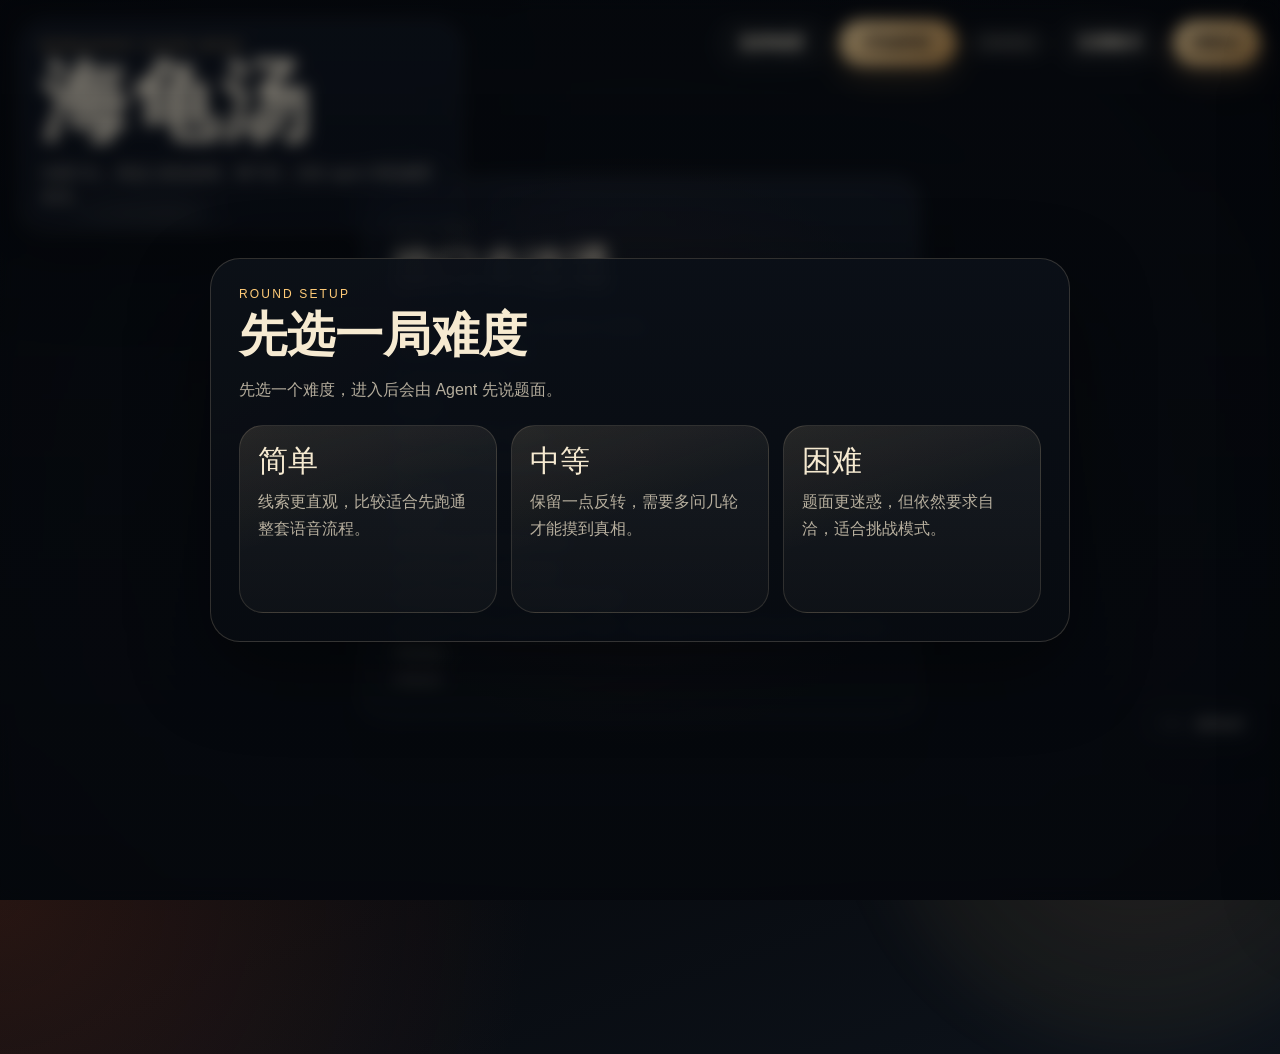
==== commit 6d5ef087: "Rename quick_control_api to momo_robot_service and update references throughout the codebase. - Upda" ====
--- a/Software/Web/index.html
+++ b/Software/Web/index.html
@@ -3,8 +3,11 @@
 <head>
   <meta charset="utf-8" />
   <meta name="viewport" content="width=device-width, initial-scale=1, viewport-fit=cover" />
+  <meta http-equiv="Cache-Control" content="no-store, no-cache, must-revalidate, max-age=0" />
+  <meta http-equiv="Pragma" content="no-cache" />
+  <meta http-equiv="Expires" content="0" />
   <title>海龟汤 | MomoAgent Scene</title>
-  <link rel="stylesheet" href="./styles.css?v=20260421voice6" />
+  <link rel="stylesheet" href="./styles.css?v=20260422voice9" />
 </head>
 <body>
   <div class="app-shell">
@@ -139,19 +142,19 @@
             <button id="saveApiButton" class="solid-button compact" type="button">保存</button>
           </div>
           <p class="helper-text" id="apiHintText">
-            推荐直接从 quick_control_api 打开这个页面，这样网页和接口天然同域。
+            推荐直接从 momo_robot_service 打开这个页面，这样网页和接口天然同域。
           </p>
         </section>
 
         <section class="panel-section">
           <h3>Agent 互动</h3>
-          <label class="field-label" for="agentPromptInput">发给 OpenClaw</label>
+          <label class="field-label" for="agentPromptInput">发给 Nanobot agent</label>
           <textarea id="agentPromptInput" rows="3" placeholder="例如：我猜这件事和死者自己有关吗？"></textarea>
           <div class="action-row">
             <button id="agentAskButton" class="solid-button" type="button">问 Agent</button>
           </div>
           <p class="helper-text">
-            这会调用 <code>POST /api/v1/haiguitang/agent/turn</code>，由后端统一完成 OpenClaw 对话、字幕切换、表情片段和点头/摇头动作。后面接 STT 时也可以直接复用这条接口。
+            这会调用 <code>POST /api/v1/haiguitang/agent/turn</code>，由后端统一完成 Nanobot agent 对话、字幕切换、表情片段和点头/摇头动作。后面接 STT 时也可以直接复用这条接口。
           </p>
         </section>
 
@@ -230,7 +233,7 @@
             <li>`end.mp4`：结束片段</li>
           </ul>
           <p class="helper-text">
-            素材目录：<code>Software/Master/quick_control_api/runtime/media</code>
+            素材目录：<code>Software/Master/momo_robot_service/runtime/media</code>
           </p>
         </section>
 
@@ -245,6 +248,6 @@
     </aside>
   </div>
 
-  <script src="./app.js?v=20260421voice6"></script>
+  <script src="./app.js?v=20260422voice9"></script>
 </body>
 </html>
